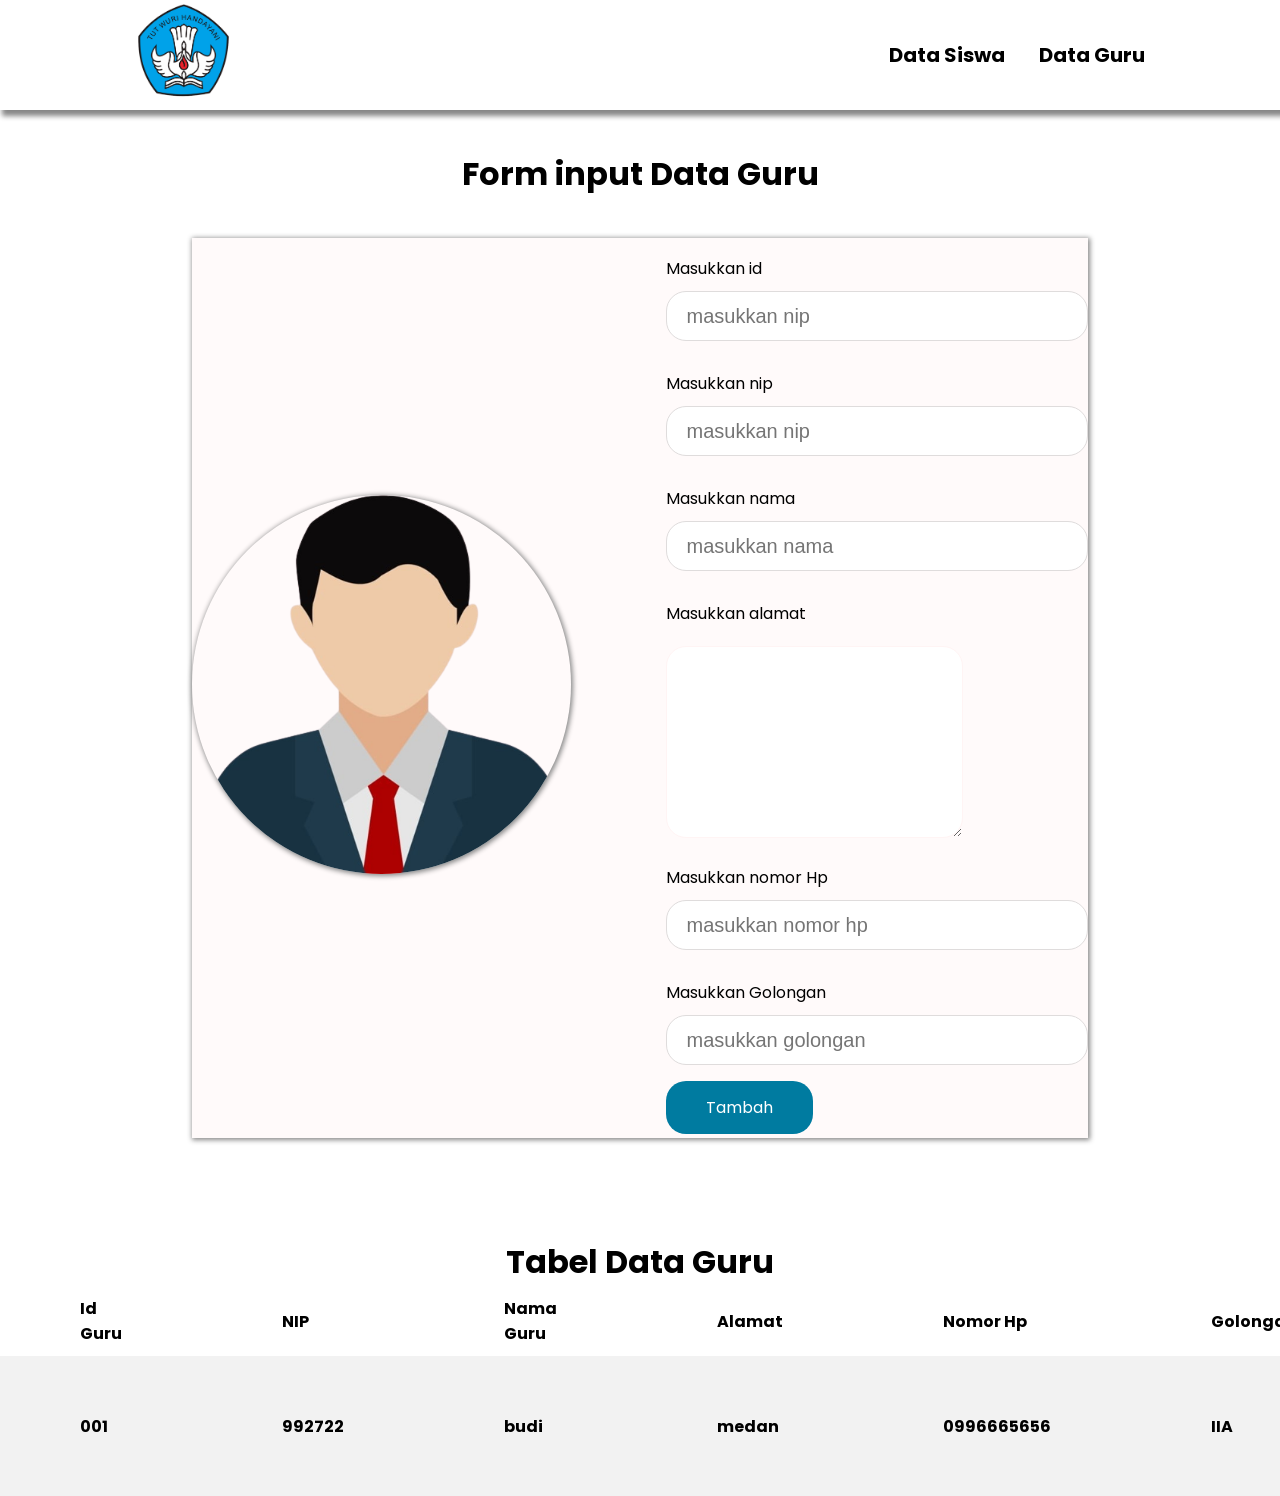
==== frontend/dataguru.html @ e1a4167f "add name variabel json" ====
<!DOCTYPE html>
<html lang="en">
  <head>
    <meta charset="UTF-8" />
    <meta http-equiv="X-UA-Compatible" content="IE=edge" />
    <meta name="viewport" content="width=device-width, initial-scale=1.0" />
    <link rel="stylesheet" href="style.css" />
    <link rel="stylesheet" href="dataguru.css" />
    <link
      href="https://unpkg.com/boxicons@2.1.4/css/boxicons.min.css"
      rel="stylesheet"
    />

    <title>Data Guru</title>
  </head>
  <body>
    <header>
      <div class="logo">
        <img src="img/tut-removebg-preview.png" alt="" />
      </div>
      <div class="list">
        <ul>
          <li><a href="datasiswa.html">Data Siswa</a></li>
          <li><a href="dataguru.html">Data Guru</a></li>
        </ul>
      </div>
      <div class="toggle"><i class="bx bx-menu"></i></div>
    </header>

    <div class="guru-input">
      <h1>Form input Data Guru</h1>
      <div class="section-input">
        <div class="avatar">
          <img src="img/avatar.png" alt="" />
        </div>
        <div class="input">
          <form action="https://backend-production-f609.up.railway.app">
            <p>Masukkan id</p>
            <input type="text" placeholder="masukkan nip" />
            <p>Masukkan nip</p>
            <input type="text" placeholder="masukkan nip" />
            <p>Masukkan nama</p>
            <input type="text" placeholder="masukkan nama" />
            <p>Masukkan alamat</p>
            <textarea name="" id="" cols="30" rows="10"> </textarea>
            <p>Masukkan nomor Hp</p>
            <input type="text" placeholder="masukkan nomor hp" />
            <p>Masukkan Golongan</p>
            <input type="text" placeholder="masukkan golongan" />

            <a href="" class="kirim">Tambah</a>
          </form>
        </div>
      </div>
    </div>

    <div class="data-guru">
      <h1>Tabel Data Guru</h1>
    </div>
    <div style="overflow-x: auto">
      <table>
        <tr>
          <th>Id Guru</th>
          <th>NIP</th>
          <th>Nama Guru</th>
          <th>Alamat</th>
          <th>Nomor Hp</th>
          <th>Golongan</th>
          <th>Aksi</th>
        </tr>
        <tr>
          <th>001</th>
          <th>992722</th>
          <th>budi</th>
          <th>medan</th>
          <th>0996665656</th>
          <th>IIA</th>
          <th>
            <a href="" class="edit"><i class="bx bxs-edit"></i></a>
            <a href="" class="hapus"><i class="bx bx-trash"></i></a>
          </th>
        </tr>
      </table>
    </div>
  </body>
  <script src="main.js"></script>
</html>
---- frontend/style.css ----
@import url("https://fonts.googleapis.com/css2?family=Poppins&display=swap");

* {
  padding: 0;
  margin: 0;
  box-sizing: border-box;
}
body {
  font-family: "Poppins", sans-serif;
  overflow-x: hidden;
}
header {
  display: flex;
  justify-content: space-around;
  align-items: center;
  border: none;
  box-shadow: 5px 3px 5px 3px #888888;
}
.logo img {
  width: 20%;
}
.list {
  width: 20%;
}
.list ul {
  display: flex;
  justify-content: space-between;
  align-items: center;
}
li {
  list-style: none;
}
ul li a {
  text-decoration: none;
  font-size: 20px;
  font-weight: bold;
  color: black;
}
ul li a:hover {
  background-color: #238ef1;
  color: white;
  border: none;
  border-radius: 20px;
  padding: 15px;
}
.toggle {
  font-size: 30px;
  color: black;
  display: none;
}
.banner {
  display: flex;
  justify-content: space-evenly;
  align-items: center;
  margin-top: 60px;
}
.section-title {
  width: 40%;
}
.section-title h3 {
  font-size: 50px;
  color: black;
  font-weight: bold;
}
.section-title h2 {
  color: #0264be;
  font-size: 30px;
}
.section-title p {
  font-size: 23px;
  margin-bottom: 30px;
}
.get {
  background-color: #0264be;
  border: none;
  border-radius: 20px;
  text-decoration: none;
  padding: 18px;
  color: white;
}
.get:hover {
  background-color: rgb(0, 165, 49);
}
@media (max-width: 670px) {
  .header {
    justify-content: center;
  }
  .toggle {
    display: block;
    cursor: pointer;
    z-index: 2;
    margin-right: 20px;
  }
  .list ul {
    display: flex;
    flex-direction: column;
    top: 0;
    right: 0;
    position: absolute;
    background-color: white;
    height: 30vh;
    width: 80%;
    justify-content: space-evenly;
    align-items: center;
    z-index: 1;
    transform: translateX(100%);
    opacity: 0;
    transition: all 1s;
  }
  .list ul.slide {
    opacity: 1;
    transform: translateX(0);
  }
  .banner {
    flex-direction: column;
  }
  .section-title {
    width: auto;
    margin: 20px;
  }
}
---- frontend/dataguru.css ----
.guru-input {
  margin-top: 40px;
  display: flex;
  flex-direction: column;
  justify-content: center;
  align-items: center;
}
.guru-input h1 {
  margin-bottom: 40px;
}

.section-input {
  display: flex;
  justify-content: center;
  align-items: center;
  width: 70%;
  background-color: #fffafa;
  box-shadow: 1px 1px 5px 1px #888888;
  height: 900px;
}
.avatar img {
  border: none;
  border-radius: 100%;
  width: 80%;
  box-shadow: 1px 1px 5px 1px #888888;
}

form input {
  width: 100%;
  height: 50px;
  border: 0.5px solid rgb(223, 220, 220);
  border-radius: 20px;
  margin-bottom: 30px;
  margin-top: 10px;
  padding: 20px 20px;
  font-size: 20px;
}
form textarea {
  border: 0.5px solid rgb(255, 244, 244);
  border-radius: 20px;
  margin: 20px 0;
  padding: 20px;
}
.kirim {
  background-color: rgb(0, 123, 160);
  color: white;
  text-decoration: none;
  border: none;
  border-radius: 20px;
  padding: 15px 40px;
}
.data-guru {
  margin-top: 100px;
  display: flex;
  flex-direction: column;
  justify-content: space-between;
  align-items: center;
}

.data-guru .table {
  overflow-x: auto;
}
table {
  border-collapse: collapse;
  width: 100%;
}

th,
td {
  text-align: left;
  padding: 10px 80px;
}
th a {
  font-size: 40px;
  color: rgb(11, 145, 207);
}
th a:nth-child(2) {
  font-size: 40px;

  color: #f30c0c;
}
tr:nth-child(even) {
  background-color: #f2f2f2;
}
@media (max-width: 670px) {
  .section-input {
    width: 90%;
  }
  .avatar {
    display: none;
  }
  .input p {
    margin-left: 20px;
  }
  form input {
    width: 80%;
    padding: 20px;
    margin: 20px;
  }
  form textarea {
    padding: 20px;
    margin: 20px;
  }
  .kirim {
    margin: 30px;
  }
}
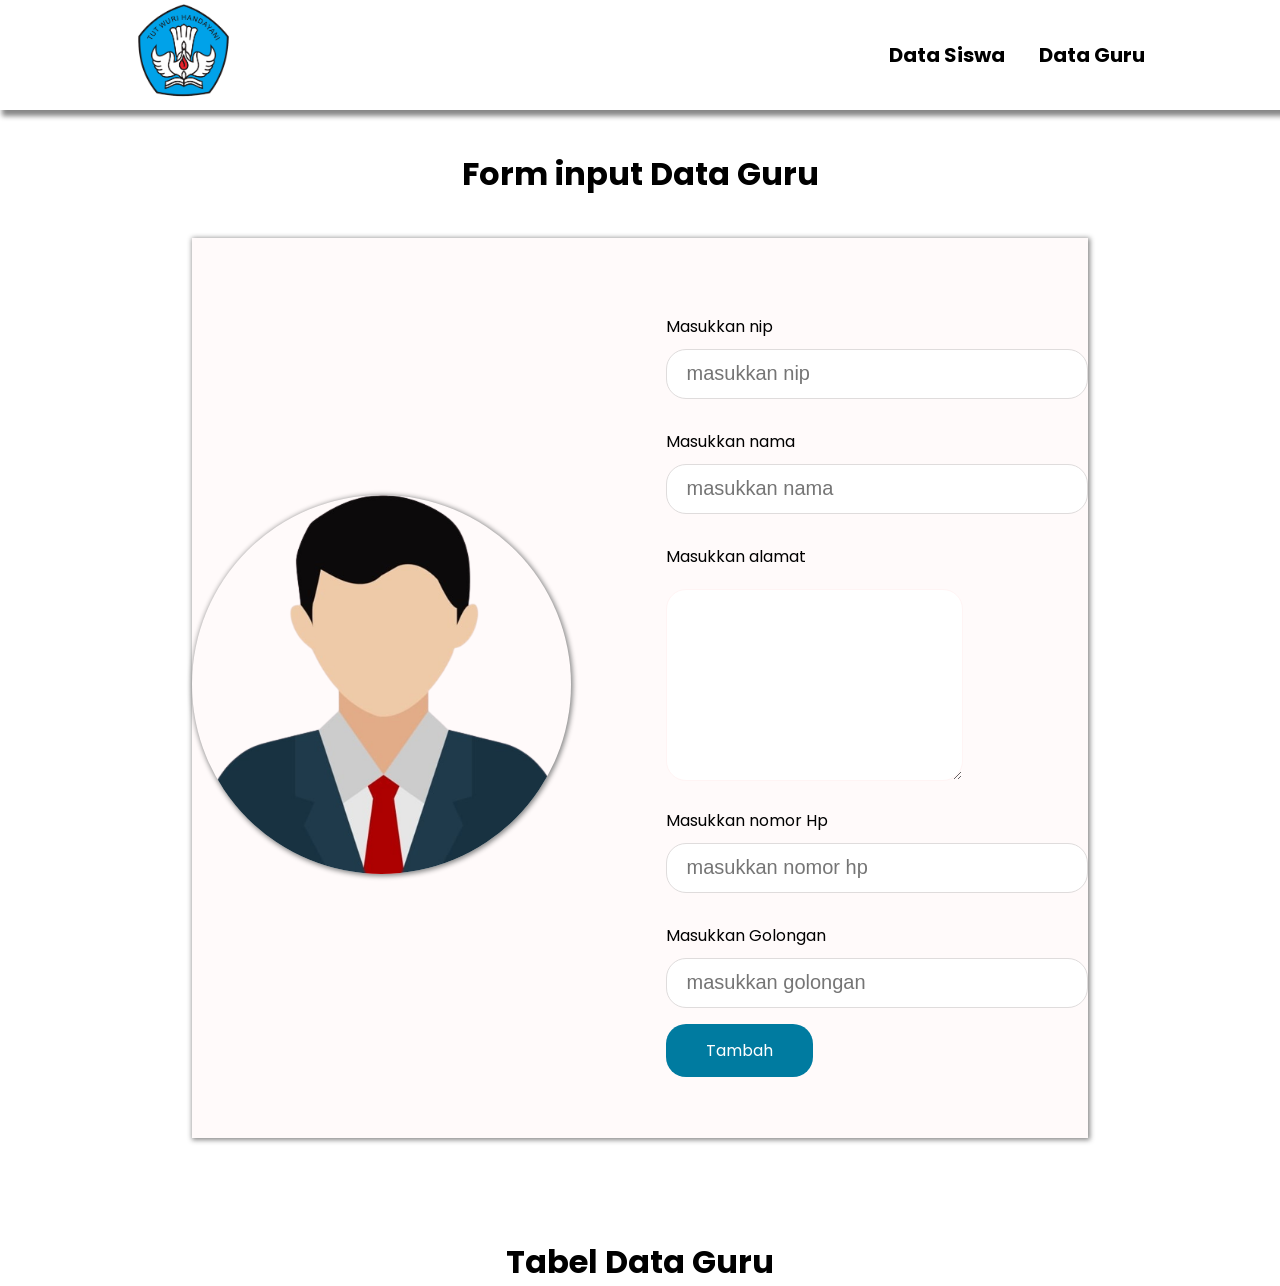
==== commit 17236803: "add fetch api with javascript for dataguru" ====
--- a/frontend/dataguru.html
+++ b/frontend/dataguru.html
@@ -35,51 +35,98 @@
         </div>
         <div class="input">
           <form action="https://backend-production-f609.up.railway.app">
-            <p>Masukkan id</p>
-            <input type="text" placeholder="masukkan nip" />
             <p>Masukkan nip</p>
-            <input type="text" placeholder="masukkan nip" />
+            <input type="text" placeholder="masukkan nip" id="nip"/>
             <p>Masukkan nama</p>
-            <input type="text" placeholder="masukkan nama" />
+            <input type="text" placeholder="masukkan nama"  id="name"/>
             <p>Masukkan alamat</p>
-            <textarea name="" id="" cols="30" rows="10"> </textarea>
+            <textarea name="" id="alamat" cols="30" rows="10"> </textarea>
             <p>Masukkan nomor Hp</p>
-            <input type="text" placeholder="masukkan nomor hp" />
+            <input type="text" placeholder="masukkan nomor hp" id="no_hp"/>
             <p>Masukkan Golongan</p>
-            <input type="text" placeholder="masukkan golongan" />
+            <input type="text" placeholder="masukkan golongan" id="golongan"/>
 
-            <a href="" class="kirim">Tambah</a>
+            <a href="" class="kirim" id="kirim">Tambah</a>
           </form>
         </div>
       </div>
     </div>
+    <script>
+      const url = 'http://localhost:8080/guru';
+function DoInsert(){
+  const data = {
+    nip: parseInt(document.getElementById("nip").value),
+    name:document.getElementById("name").value,
+    alamat:document.getElementById("alamat").value,
+    no_hp:document.getElementById("no_hp").value,
+    golongan:document.getElementById("golongan").value
+    
+};
+fetch(url, {
+    method: 'POST',
+    headers: {
+        'Content-Type': 'application/json'
+    },
+    body: JSON.stringify(data)
+})
+.then(response =>{ 
+  if (response.ok) {
+    return response.json()
+  }
+  throw new Error('Network response was not ok');
+  })
+.then(data => {alert(data);
+})
+.catch(error => console.error(error));
+}
 
+document.getElementById("kirim").onclick = DoInsert;
+
+
+    </script>
+    <div id="result"></div>
     <div class="data-guru">
       <h1>Tabel Data Guru</h1>
     </div>
     <div style="overflow-x: auto">
-      <table>
-        <tr>
-          <th>Id Guru</th>
-          <th>NIP</th>
-          <th>Nama Guru</th>
-          <th>Alamat</th>
-          <th>Nomor Hp</th>
-          <th>Golongan</th>
-          <th>Aksi</th>
-        </tr>
-        <tr>
-          <th>001</th>
-          <th>992722</th>
-          <th>budi</th>
-          <th>medan</th>
-          <th>0996665656</th>
-          <th>IIA</th>
-          <th>
-            <a href="" class="edit"><i class="bx bxs-edit"></i></a>
-            <a href="" class="hapus"><i class="bx bx-trash"></i></a>
-          </th>
-        </tr>
+      <table id="users">
+
+          <script>
+            // main.js...
+            
+            // 1. GET request using fetch()
+            fetch("http://localhost:8080/guru/all")
+              // Converting received data to JSON
+              .then((response) => response.json())
+              .then((json) => {
+                
+              // 2. Create a variable to store HTML table headers
+                let li = `<tr><th>ID</th><th>Nip</th><th>Name</th><th>alamat</th> <th>no hp</th><th>golongan</th><th>Aksi</th></tr>`;
+            
+                // 3. Loop through each data and add a table row
+                Alldata =json.data;
+                Alldata.forEach((data) => {
+                    console.log(data)
+                  li += `<tr>
+                    <td>${data.id}</td>
+                    <td>${data.nip} </td>
+                    <td>${data.name}</td>
+                    <td>${data.alamat}</td>
+                    <td>${data.no_hp}</td>
+                    <td>${data.golongan}</td>
+                    <th>
+                    <a href="" class="edit"><i class="bx bxs-edit"></i></a>
+                    <a href="" class="hapus"><i class="bx bx-trash"></i></a>
+                    </th>
+                  </tr>`;
+                });
+            
+                // 4. DOM Display result
+                document.getElementById("users").innerHTML = li;
+              });
+                    
+                    </script>
+
       </table>
     </div>
   </body>
